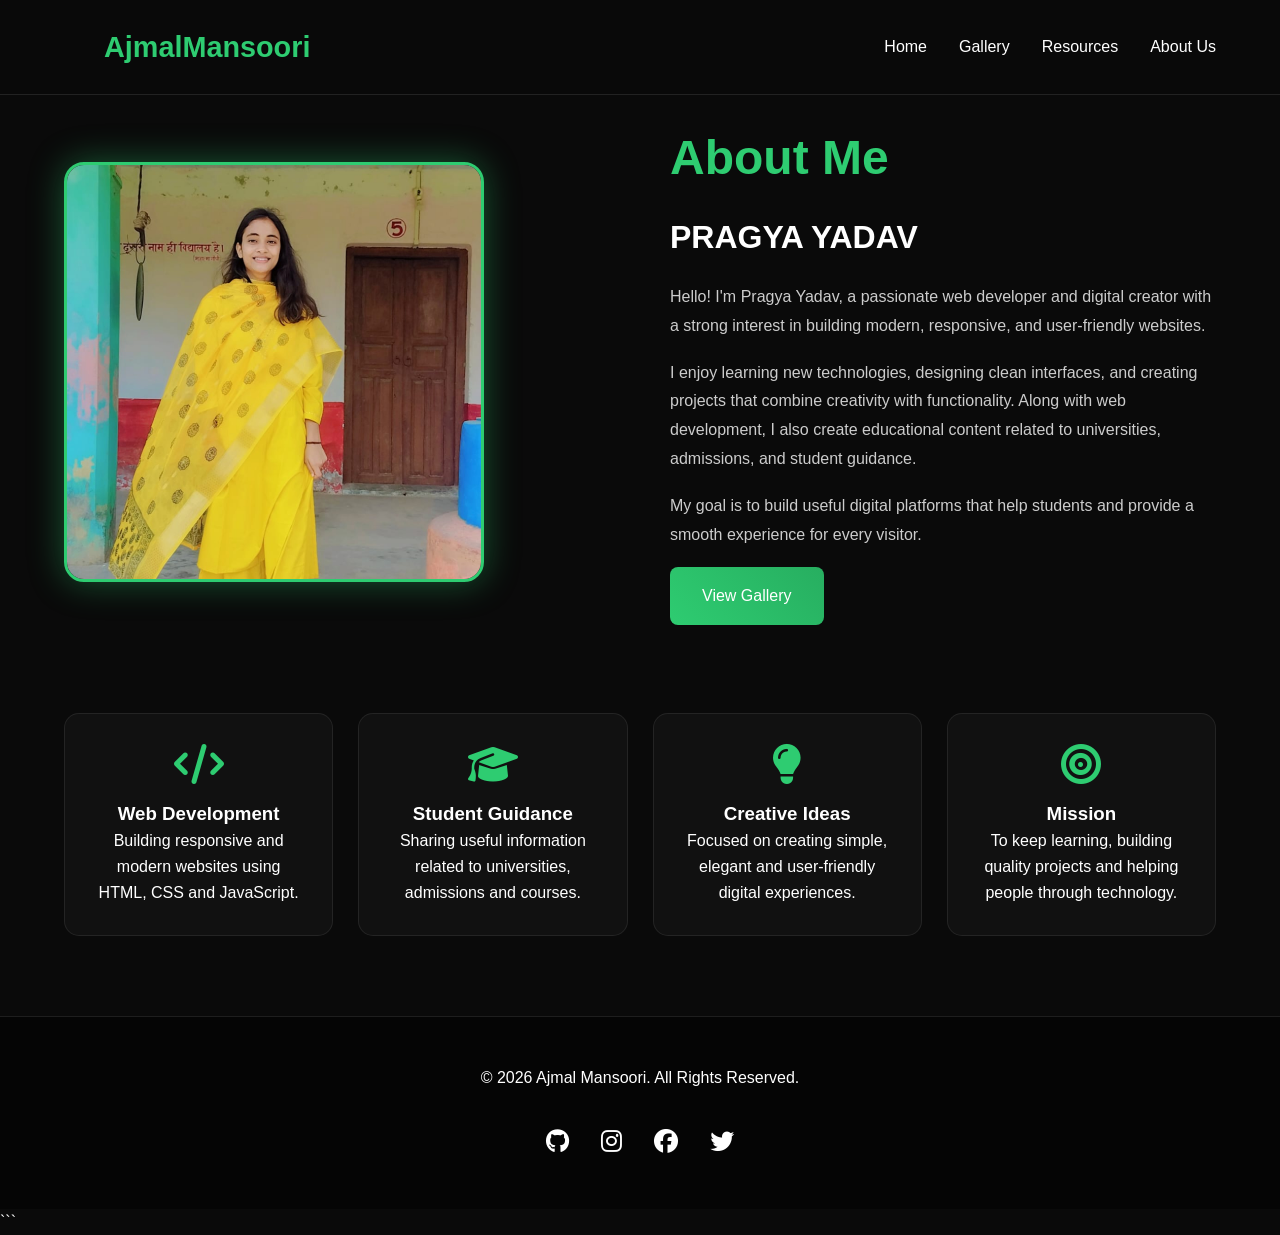
==== About-us.html @ ee5d1559 "added About-us.html" ====
<!DOCTYPE html>
<html lang="en">
<head>
    <meta charset="UTF-8">
    <meta name="viewport" content="width=device-width, initial-scale=1.0">
    <title>About Us | Pragya Yadav</title>

    <link rel="stylesheet" href="https://cdnjs.cloudflare.com/ajax/libs/font-awesome/6.7.2/css/all.min.css">
    <link rel="stylesheet" href="styles.css">

    <style>

    .about-page{
        padding:120px 5% 80px;
        background:var(--dark-bg);
        min-height:100vh;
    }

    .about-container{
        display:grid;
        grid-template-columns:1fr 1fr;
        gap:60px;
        align-items:center;
        margin-bottom:80px;
    }

    .about-image img{
        width:100%;
        max-width:420px;
        border-radius:20px;
        border:3px solid var(--accent);
        box-shadow:0 0 35px var(--accent-glow);
    }

    .about-content h1{
        font-size:3rem;
        color:var(--accent);
        margin-bottom:15px;
    }

    .about-content h2{
        font-size:2rem;
        margin-bottom:20px;
    }

    .about-content p{
        color:#ccc;
        line-height:1.8;
        margin-bottom:18px;
    }

    .about-boxes{
        display:grid;
        grid-template-columns:repeat(auto-fit,minmax(250px,1fr));
        gap:25px;
    }

    .about-box{
        background:#111;
        padding:30px;
        border-radius:15px;
        border:1px solid rgba(255,255,255,.08);
        text-align:center;
        transition:.4s;
    }

    .about-box i{
        color:var(--accent);
        font-size:40px;
        margin-bottom:15px;
    }

    .about-box:hover{
        transform:translateY(-10px);
        border-color:var(--accent);
        box-shadow:0 15px 35px var(--accent-glow);
    }

    @media(max-width:768px){

        .about-container{
            grid-template-columns:1fr;
            text-align:center;
        }

        .about-image{
            text-align:center;
        }

        .about-image img{
            max-width:280px;
        }

        .about-content h1{
            font-size:2.3rem;
        }

    }

    </style>

</head>

<body>

<nav class="navbar">

<a href="index.html" class="logo">AjmalMansoori</a>

<ul class="nav-links">
<li><a href="index.html">Home</a></li>
<li><a href="gallery.html">Gallery</a></li>
<li><a href="resources.html">Resources</a></li>
<li><a href="About-us.html">About Us</a></li>
</ul>

</nav>

<section class="about-page">

<div class="about-container">

<div class="about-image">
<img src="pragya.jpg" alt="Pragya Yadav">
</div>

<div class="about-content">

<h1>About Me</h1>

<h2>PRAGYA YADAV</h2>

<p>
Hello! I'm Pragya Yadav, a passionate web developer and digital creator with a strong interest in building modern, responsive, and user-friendly websites.
</p>

<p>
I enjoy learning new technologies, designing clean interfaces, and creating projects that combine creativity with functionality. Along with web development, I also create educational content related to universities, admissions, and student guidance.
</p>

<p>
My goal is to build useful digital platforms that help students and provide a smooth experience for every visitor.
</p>

<a href="gallery.html" class="cta-button">View Gallery</a>

</div>

</div>

<div class="about-boxes">

<div class="about-box">
<i class="fa-solid fa-code"></i>
<h3>Web Development</h3>
<p>Building responsive and modern websites using HTML, CSS and JavaScript.</p>
</div>

<div class="about-box">
<i class="fa-solid fa-graduation-cap"></i>
<h3>Student Guidance</h3>
<p>Sharing useful information related to universities, admissions and courses.</p>
</div>

<div class="about-box">
<i class="fa-solid fa-lightbulb"></i>
<h3>Creative Ideas</h3>
<p>Focused on creating simple, elegant and user-friendly digital experiences.</p>
</div>

<div class="about-box">
<i class="fa-solid fa-bullseye"></i>
<h3>Mission</h3>
<p>To keep learning, building quality projects and helping people through technology.</p>
</div>

</div>

</section>

<footer>

<p>&copy; 2026 Ajmal Mansoori. All Rights Reserved.</p>

<div class="social-links">
<a href="#"><i class="fa-brands fa-github"></i></a>
<a href="#"><i class="fa-brands fa-instagram"></i></a>
<a href="#"><i class="fa-brands fa-facebook"></i></a>
<a href="#"><i class="fa-brands fa-twitter"></i></a>
</div>

</footer>

<script src="script.js"></script>

</body>
</html>
```
---- styles.css ----
* {margin: 0;
 	padding: 0;
 	box-sizing: border-box;
 	font-family: 'segoe UI', sans-serif;
 }

 :root {
 	--dark-bg: #0a0a0a;
 	--darker-bg: #050505;
 	--accent: #2ecc71;
 	--accent-glow: rgba(46, 206, 113, 0.4);
 	--text: #ffffff;
 }

 body {
    background-color: var(--dark-bg);
    color: var(--text);
    line-height: 1.6;
    overflow-x: hidden;
}

 /* Navbar */
 .navbar {
 	position: fixed;
 	top: 0;
 	width: 100%;
 	padding: 1.5rem 5%;
 	display: flex;
 	justify-content: space-between;
 	align-items: center;
 	background:rgba(10,10,10,0.95);
 	backdrop-filter: blur(10px);
 	z-index: 1000;
 	border-bottom: 1px solid rgba(255,255,255,0.1);
 }

 .logo {
 	font-size: 1.8rem;
 	font-weight: 700;
 	color:var(--accent);
 	text-decoration: none;
 	position: relative;
 	padding-left: 2.5rem;
 }

 .nav-links {
    display: flex;
    gap: 2rem;
    list-style: none;
}

 .nav-links a {
    color: var(--text);
    text-decoration: none;
    font-weight: 500;
    transition: all 0.3s ease;
    position: relative;
}

 .nav-links a::after {
 	content:'';
 	position: absolute;
 	bottom: -5px;
 	left: 0;
 	width: 0;
 	height: 2px;
 	background: var(--accent);
 	transition: width 0.3s ease;
 }

 .nav-links a:hover::after {
    width: 100%;
}

/* Hero Section */
.hero {
	min-height: 100vh;
	display: flex;
	align-items: center;
	padding: 12% 5%;
	background: radial-gradient(circle at 75% 30%, var(--accent-glow) 0%, transparent 30%);
}

.hero-content {
    flex: 1;
    padding-right: 5rem;
}

.hero-image {
    flex: 1;
    text-align: center;
    position: relative;
}

.profile-img {
    width: 400px;
    height: 400px;   /* ✅ Correct */
	border-radius: 50%;
	object-fit: cover;
	border: 3px solid var(--accent);
	box-shadow: 0 0 50px var(--accent-glow);
	animation: float 3s ease-in-out infinite;
	filter: grayscale(0.3) contrast(1.1);
}

@keyframes float {
   0%, 100% { transform: translateY(0); }
   50% { transform: translateY(-20px); }
}

.hero h1 {
    font-size: 4rem;
    margin-bottom: 1.5rem;
    background: linear-gradient(45deg, var(--accent) 30%, #ffffff 70%);
    -webkit-background-clip: text;
    -webkit-text-fill-color: transparent;
}

.hero p {
   font-size: 1.2rem;
   margin-bottom: 2rem;
   opacity: 0.9;
   max-width: 600px;
}

.cta-button {
   display: inline-block;
   padding: 1rem 2rem;
   background: linear-gradient(45deg, var(--accent), #27ae60);
   color:white;
   border-radius: 8px;
   text-decoration:none;
   transition: all 0.3s ease;
   position: relative;
   overflow:hidden;
}

/* Skills Section */
.skills {
   padding: 5rem 5%;
   background: var(--darker-bg);
}

.skills-grid {
   display: grid;
   grid-template-columns: repeat(auto-fit, minmax(250px, 1fr));
   gap: 2rem;
   margin-top: 3rem;
}

.skill-card {
   padding: 2rem;
   border-radius: 15px;
   background: rgba(255,255,255,0.05);
   transition: all 0.3s ease;
   border: 1px solid rgba(255,255,255,0.1);
   backdrop-filter: blur(5px);
}

.skill-card:hover {
   transform: translateY(-10px);
   border-color: var(--accent);
   box-shadow: 0 10px 30px var(--accent-glow);
}

.skill-card i {
   font-size: 2.5rem;
   color: var(--accent);
   margin-bottom: 1rem;
}

/*Footer */
footer{
   background: var(--darker-bg);
   padding: 3rem 5%;
   text-align: center;
   border-top: 1px solid rgba(255, 255, 255, 0.1);
}

.social-links {
   margin-top: 2rem;
   display: flex;
   justify-content: center;
   gap:2rem;
}

.social-links a{
   color: var(--text);

font-size:1.5rem;
transition: all 0.3s ease;
}

.social-links a:hover {
   color: var(--accent);
   transform: translateY(-3px);
}

@media (max-width: 768px) {
   .hero {
      flex-direction: column;
      text-align: center;
      padding-top: 8rem;
   }

   .hero-content {
      padding-right: 0;
      margin-bottom: 3rem;
   }

   .profile-img {
      width: 280px;
      height: 280px;
   }

   .nav-link {
      display: none;
   }

   .logo {
      font-size: 1.5rem;
      padding-left:2rem;
   }
}
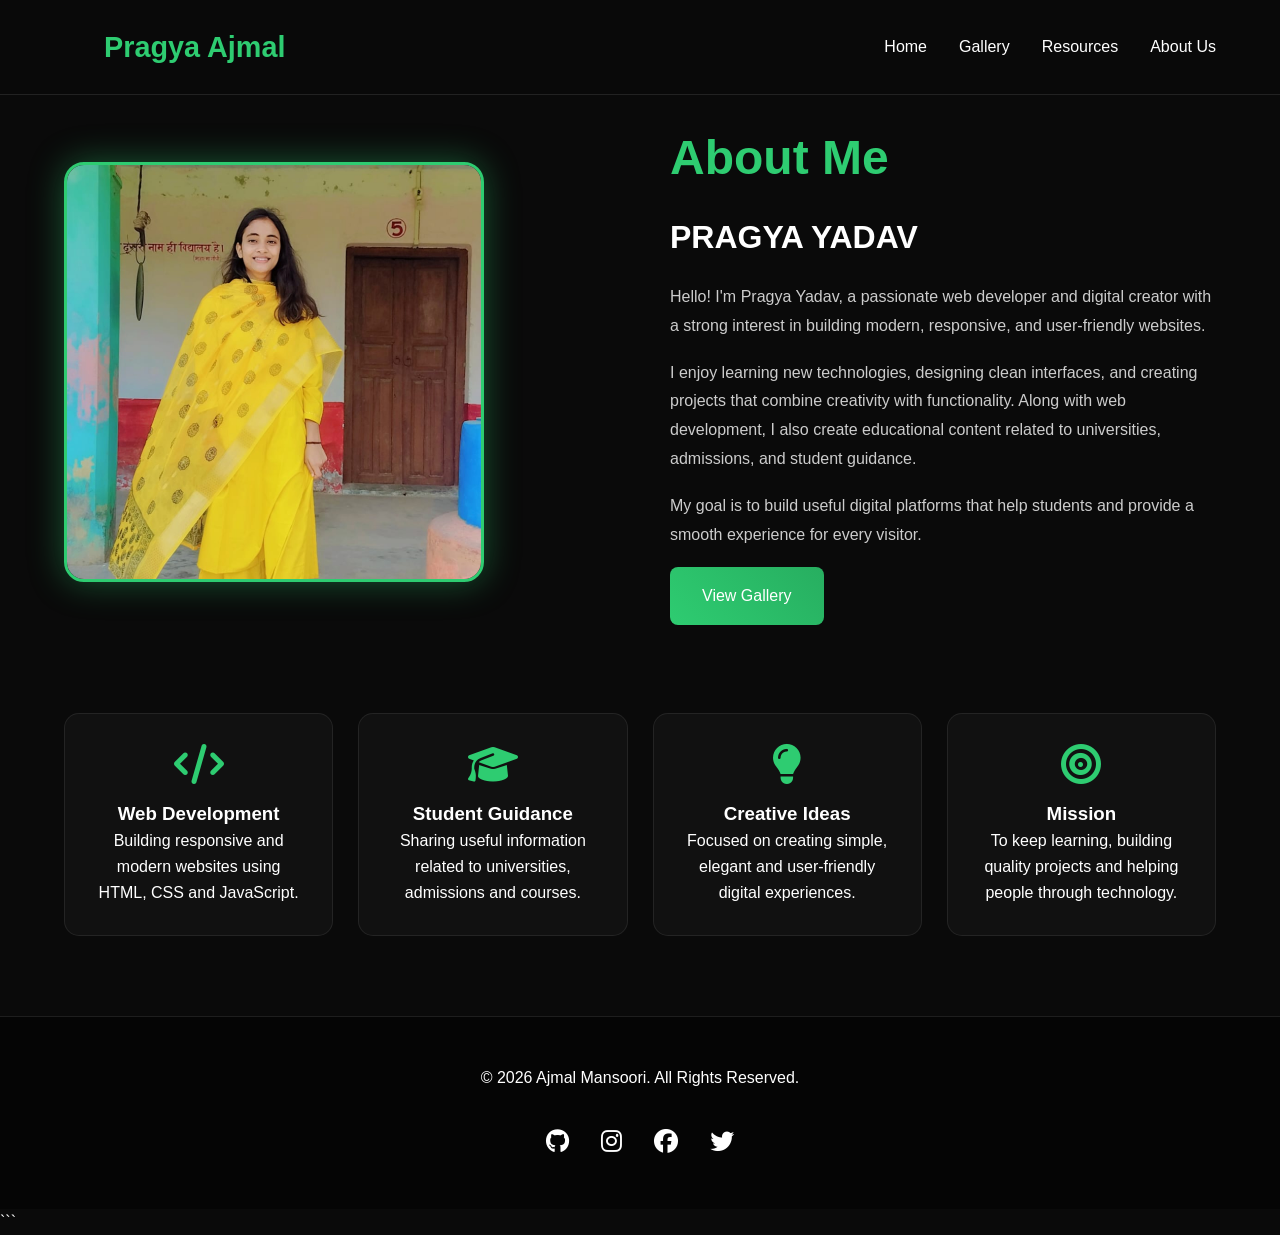
==== commit 14ab3472: "Update logo name from AjmalMansoori to Pragya Ajmal" ====
--- a/About-us.html
+++ b/About-us.html
@@ -105,7 +105,7 @@
 
 <nav class="navbar">
 
-<a href="index.html" class="logo">AjmalMansoori</a>
+<a href="index.html" class="logo">Pragya Ajmal</a>
 
 <ul class="nav-links">
 <li><a href="index.html">Home</a></li>
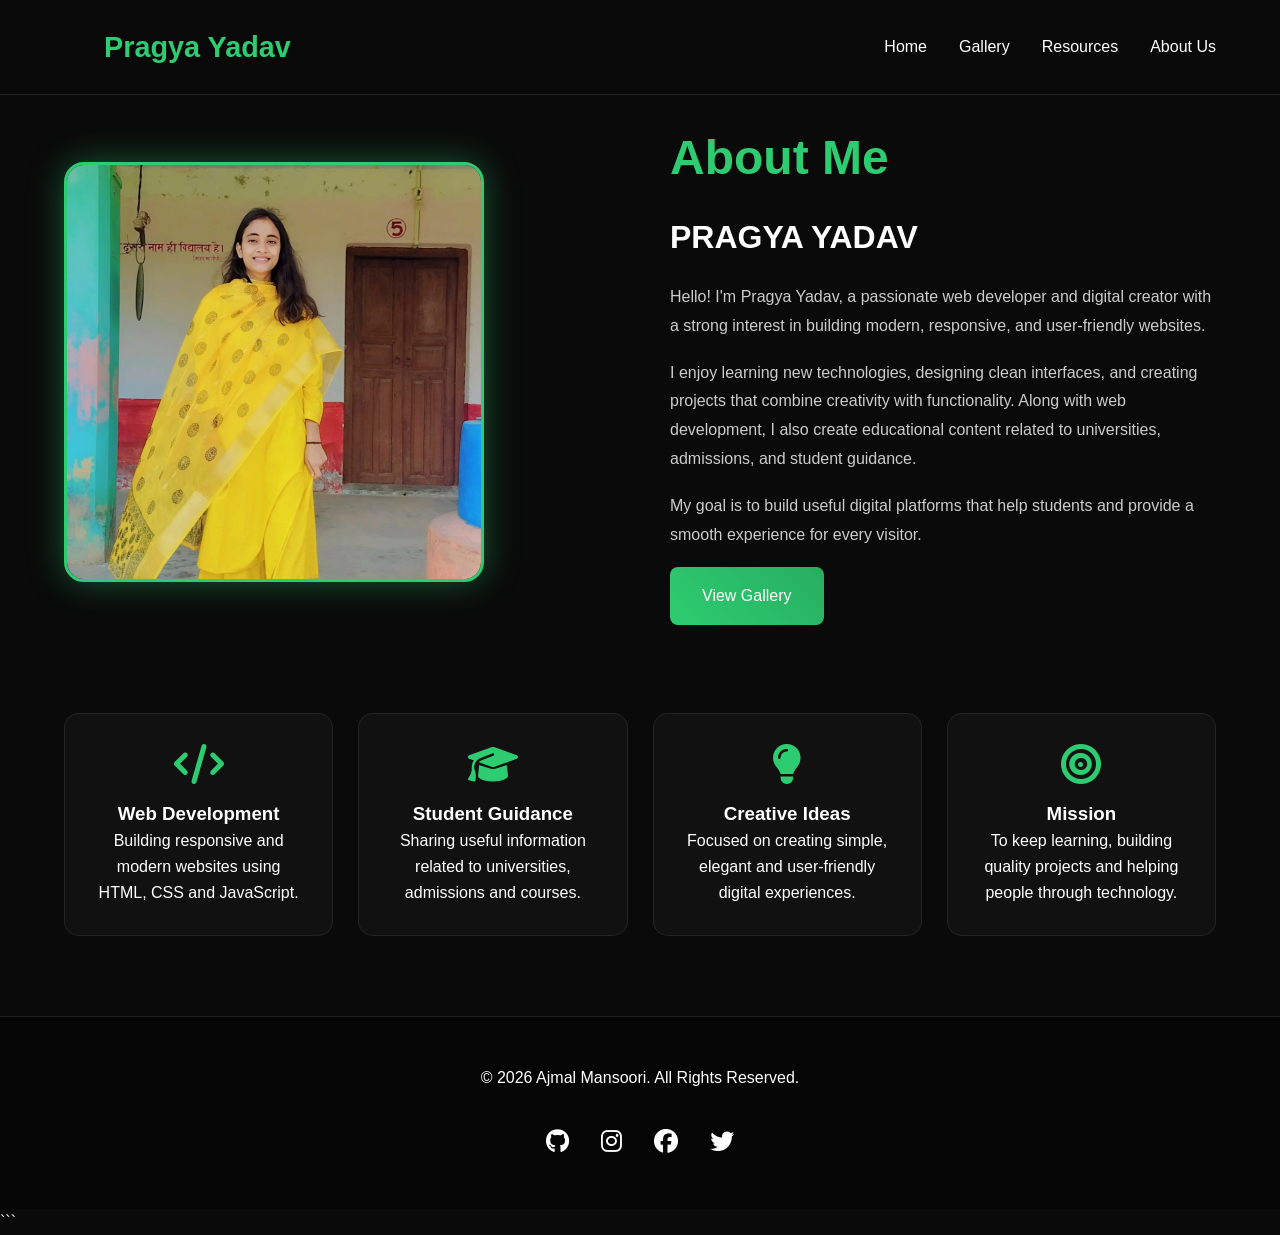
==== commit 8a7ce8bf: "Update logo name from 'Ajmal' to 'Yadav'" ====
--- a/About-us.html
+++ b/About-us.html
@@ -105,7 +105,7 @@
 
 <nav class="navbar">
 
-<a href="index.html" class="logo">Pragya Ajmal</a>
+<a href="index.html" class="logo">Pragya Yadav</a>
 
 <ul class="nav-links">
 <li><a href="index.html">Home</a></li>
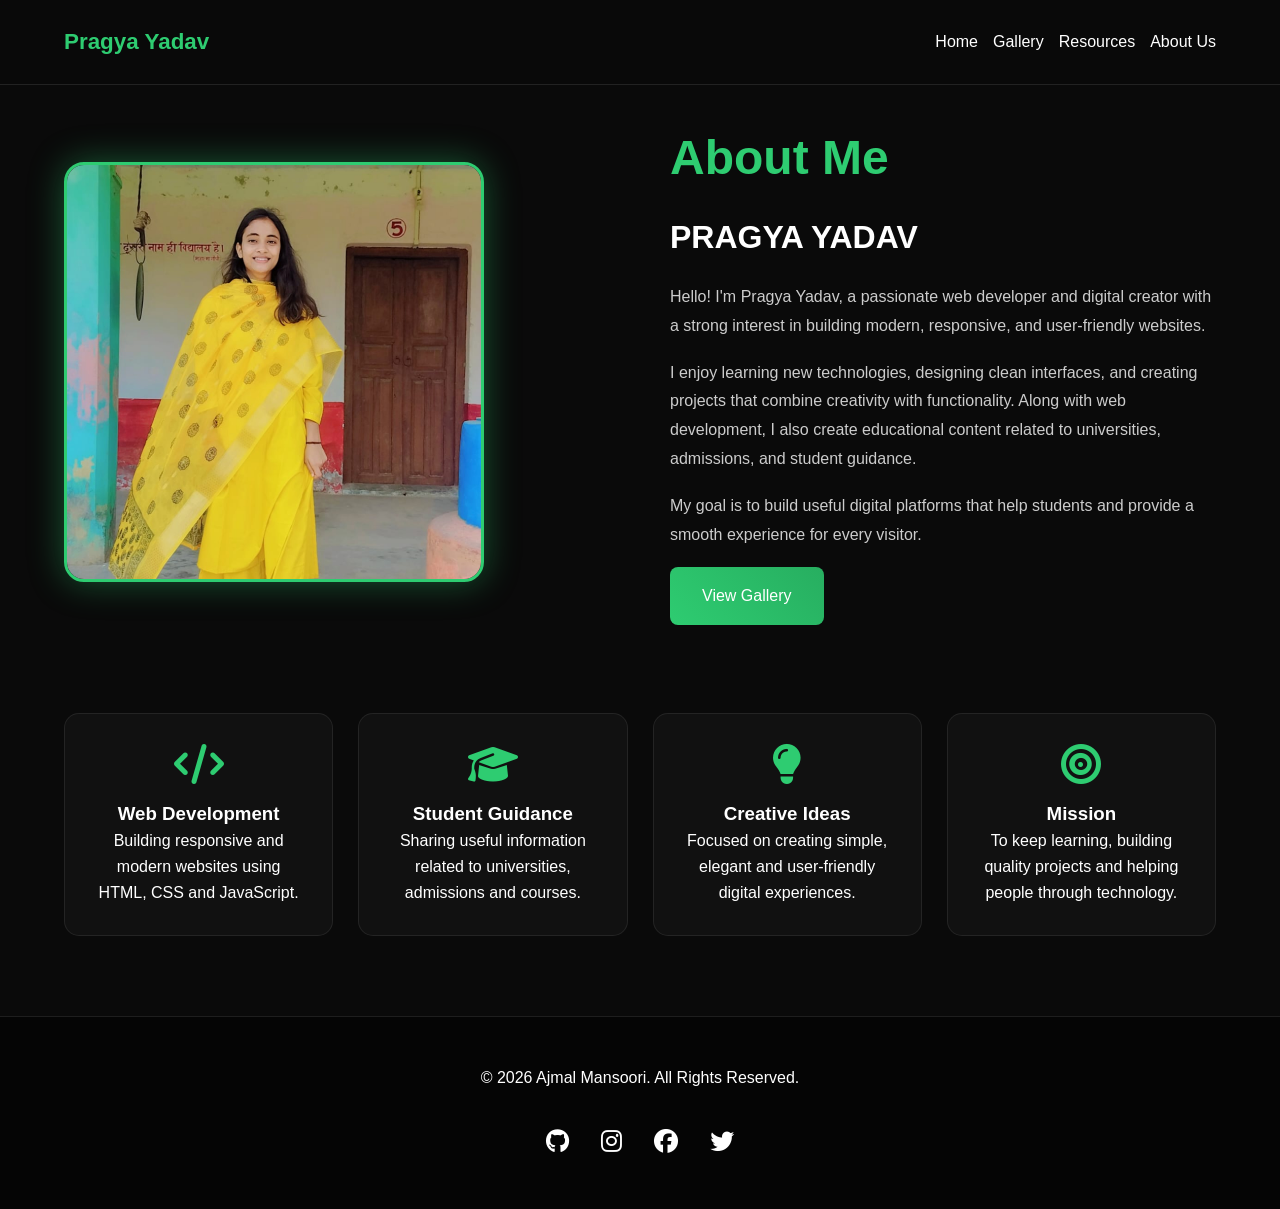
==== commit 2394045b: "Fix HTML closing tag and remove extra line" ====
--- a/About-us.html
+++ b/About-us.html
@@ -195,4 +195,3 @@
 
 </body>
 </html>
-```
--- a/styles.css
+++ b/styles.css
@@ -43,7 +43,8 @@
  	padding-left: 2.5rem;
  }
 
- .nav-links {
+ .nav-links 
+{
     display: flex;
     gap: 2rem;
     list-style: none;
@@ -73,34 +74,35 @@
 }
 
 /* Hero Section */
-.hero {
-	min-height: 100vh;
-	display: flex;
-	align-items: center;
-	padding: 12% 5%;
-	background: radial-gradient(circle at 75% 30%, var(--accent-glow) 0%, transparent 30%);
-}
-
-.hero-content {
-    flex: 1;
-    padding-right: 5rem;
-}
-
-.hero-image {
-    flex: 1;
-    text-align: center;
-    position: relative;
-}
-
-.profile-img {
-    width: 400px;
-    height: 400px;   /* ✅ Correct */
-	border-radius: 50%;
-	object-fit: cover;
-	border: 3px solid var(--accent);
-	box-shadow: 0 0 50px var(--accent-glow);
-	animation: float 3s ease-in-out infinite;
-	filter: grayscale(0.3) contrast(1.1);
+.hero{
+    min-height:100vh;
+    display:flex;
+    align-items:center;
+    justify-content:space-between;
+    gap:50px;
+    padding:120px 5% 60px;
+}
+
+.hero-content{
+    flex:1;
+}
+
+.hero-image{
+    flex:1;
+    display:flex;
+    justify-content:center;
+    align-items:center;
+    position:relative;
+}
+
+.profile-img{
+    width:100%;
+    max-width:400px;
+    aspect-ratio:1/1;
+    object-fit:cover;
+    border-radius:50%;
+    border:3px solid var(--accent);
+    box-shadow:0 0 50px var(--accent-glow);
 }
 
 @keyframes float {
@@ -108,16 +110,16 @@
    50% { transform: translateY(-20px); }
 }
 
-.hero h1 {
-    font-size: 4rem;
+.hero h1{
+    font-size:clamp(2.2rem,5vw,4rem);
     margin-bottom: 1.5rem;
     background: linear-gradient(45deg, var(--accent) 30%, #ffffff 70%);
     -webkit-background-clip: text;
     -webkit-text-fill-color: transparent;
 }
 
-.hero p {
-   font-size: 1.2rem;
+.hero p{
+    font-size:clamp(1rem,2vw,1.2rem);
    margin-bottom: 2rem;
    opacity: 0.9;
    max-width: 600px;
@@ -196,34 +198,71 @@
    transform: translateY(-3px);
 }
 
-@media (max-width: 768px) {
-   .hero {
-      flex-direction: column;
-      text-align: center;
-      padding-top: 8rem;
-   }
-
-   .hero-content {
-      padding-right: 0;
-      margin-bottom: 3rem;
-   }
-
-   .profile-img {
-      width: 280px;
-      height: 280px;
-   }
-
-   .nav-link {
-      display: none;
-   }
-
-   .logo {
-      font-size: 1.5rem;
-      padding-left:2rem;
-   }
-}
-
-
-
-
-
+.nav-links{
+    display:flex;
+    gap:15px;
+    flex-wrap:wrap;
+}
+
+.logo{
+    font-size:1.4rem;
+    padding-left:0;
+}
+
+@media (max-width:768px){
+
+.navbar{
+    flex-direction:column;
+    padding:15px;
+}
+
+.logo{
+    font-size:1.4rem;
+    padding-left:0;
+}
+
+.nav-links{
+    display:flex;
+    justify-content:center;
+    flex-wrap:wrap;
+    gap:12px;
+    margin-top:15px;
+}
+
+.hero{
+    flex-direction:column-reverse;
+    text-align:center;
+    gap:40px;
+    padding:120px 20px 50px;
+}
+
+.hero-content{
+    width:100%;
+    padding-right:0;
+}
+
+.hero-image{
+    width:100%;
+}
+
+.profile-img{
+    max-width:260px;
+}
+
+.hero h1{
+    font-size:2.4rem;
+}
+
+.skills{
+    padding:60px 20px;
+}
+
+.skills-grid{
+    grid-template-columns:1fr;
+}
+
+footer{
+    padding:40px 20px;
+}
+
+}
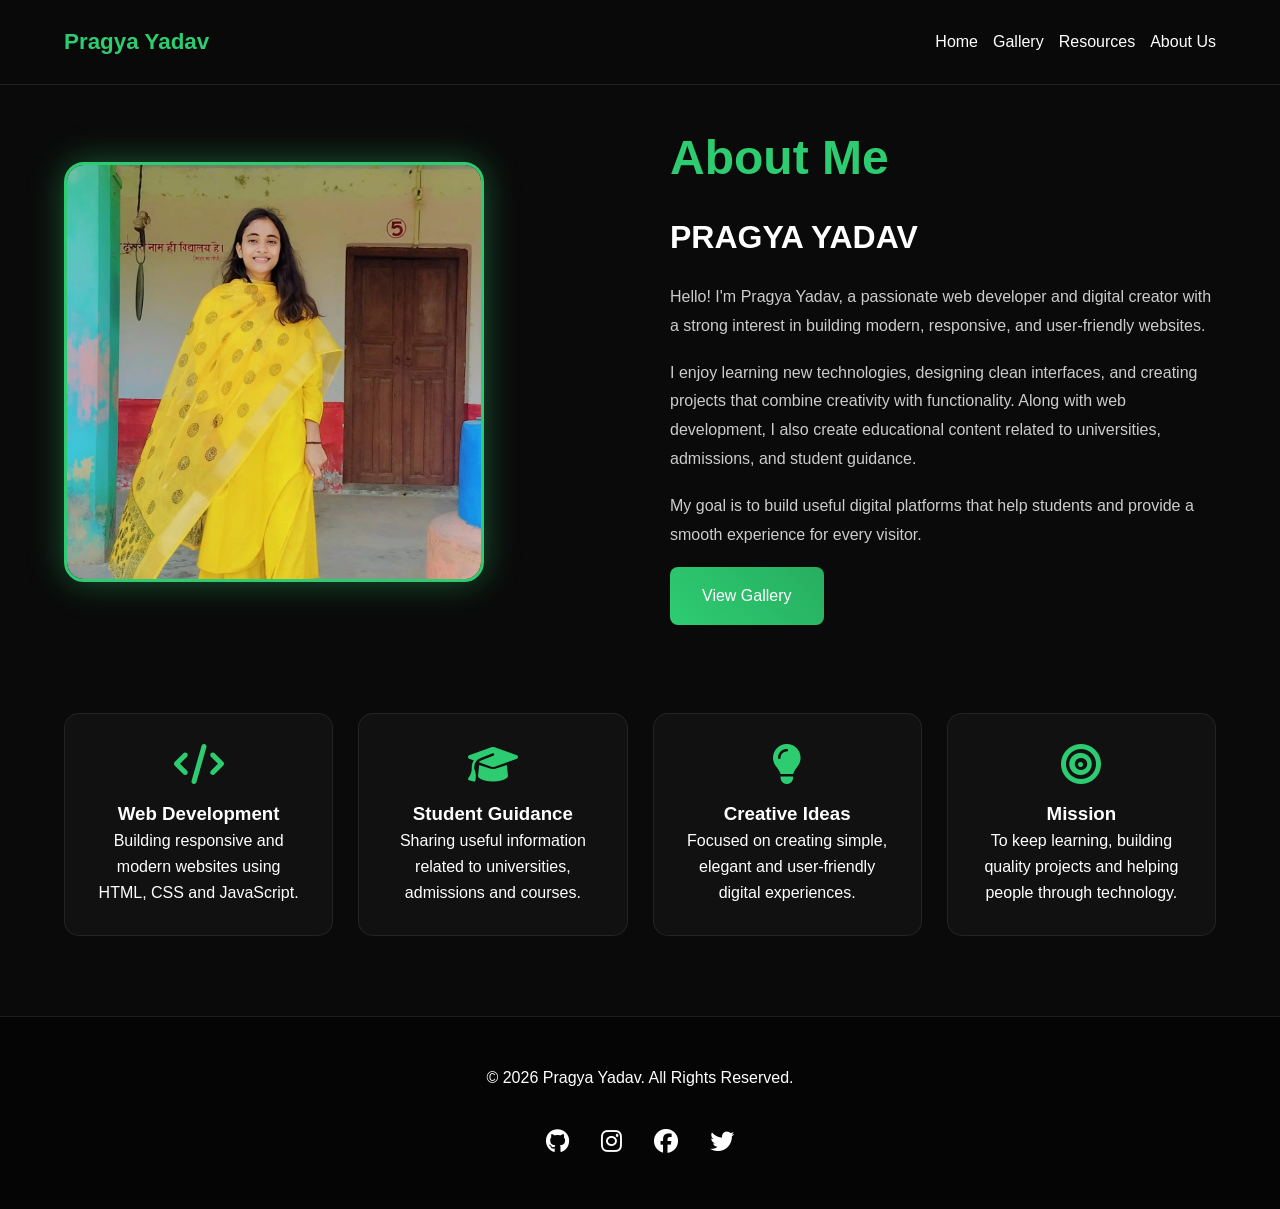
==== commit 34dc9106: "Update footer copyright information" ====
--- a/About-us.html
+++ b/About-us.html
@@ -180,7 +180,7 @@
 
 <footer>
 
-<p>&copy; 2026 Ajmal Mansoori. All Rights Reserved.</p>
+<p>&copy; 2026 Pragya Yadav. All Rights Reserved.</p>
 
 <div class="social-links">
 <a href="#"><i class="fa-brands fa-github"></i></a>
